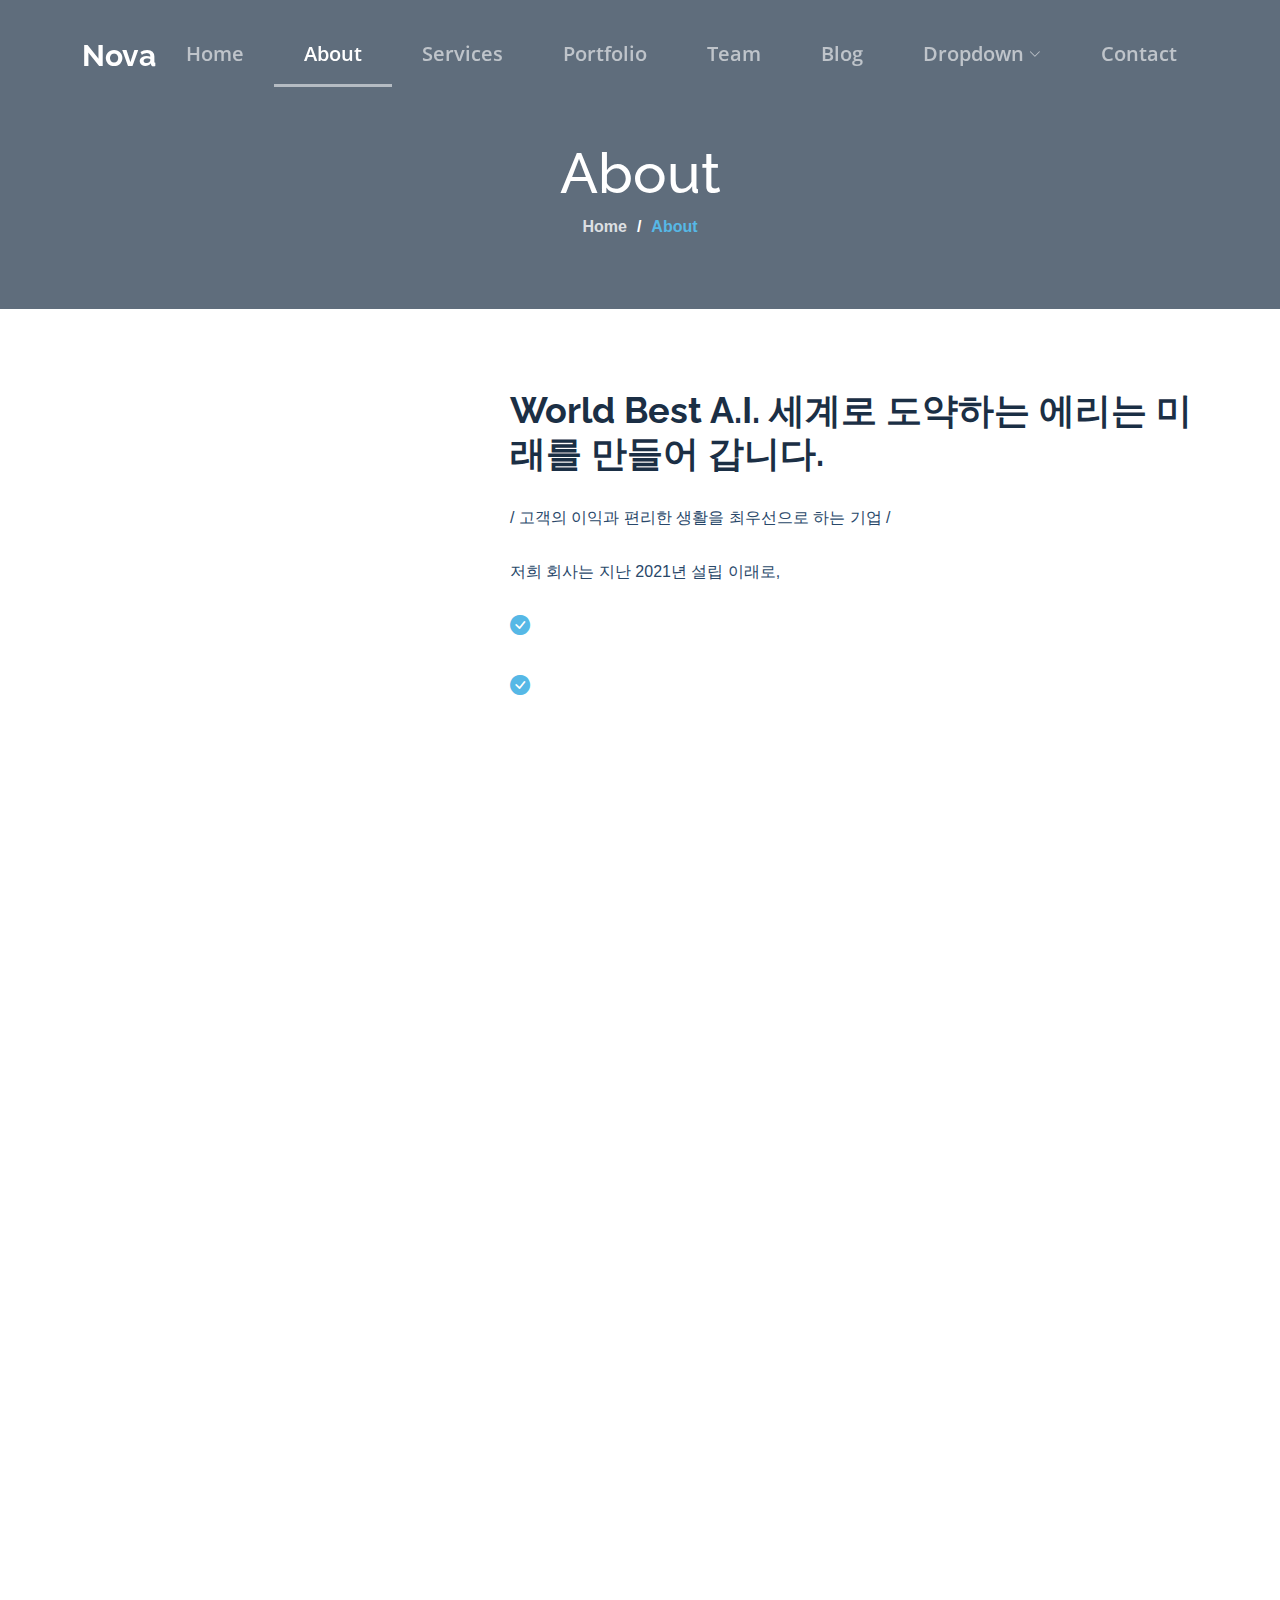
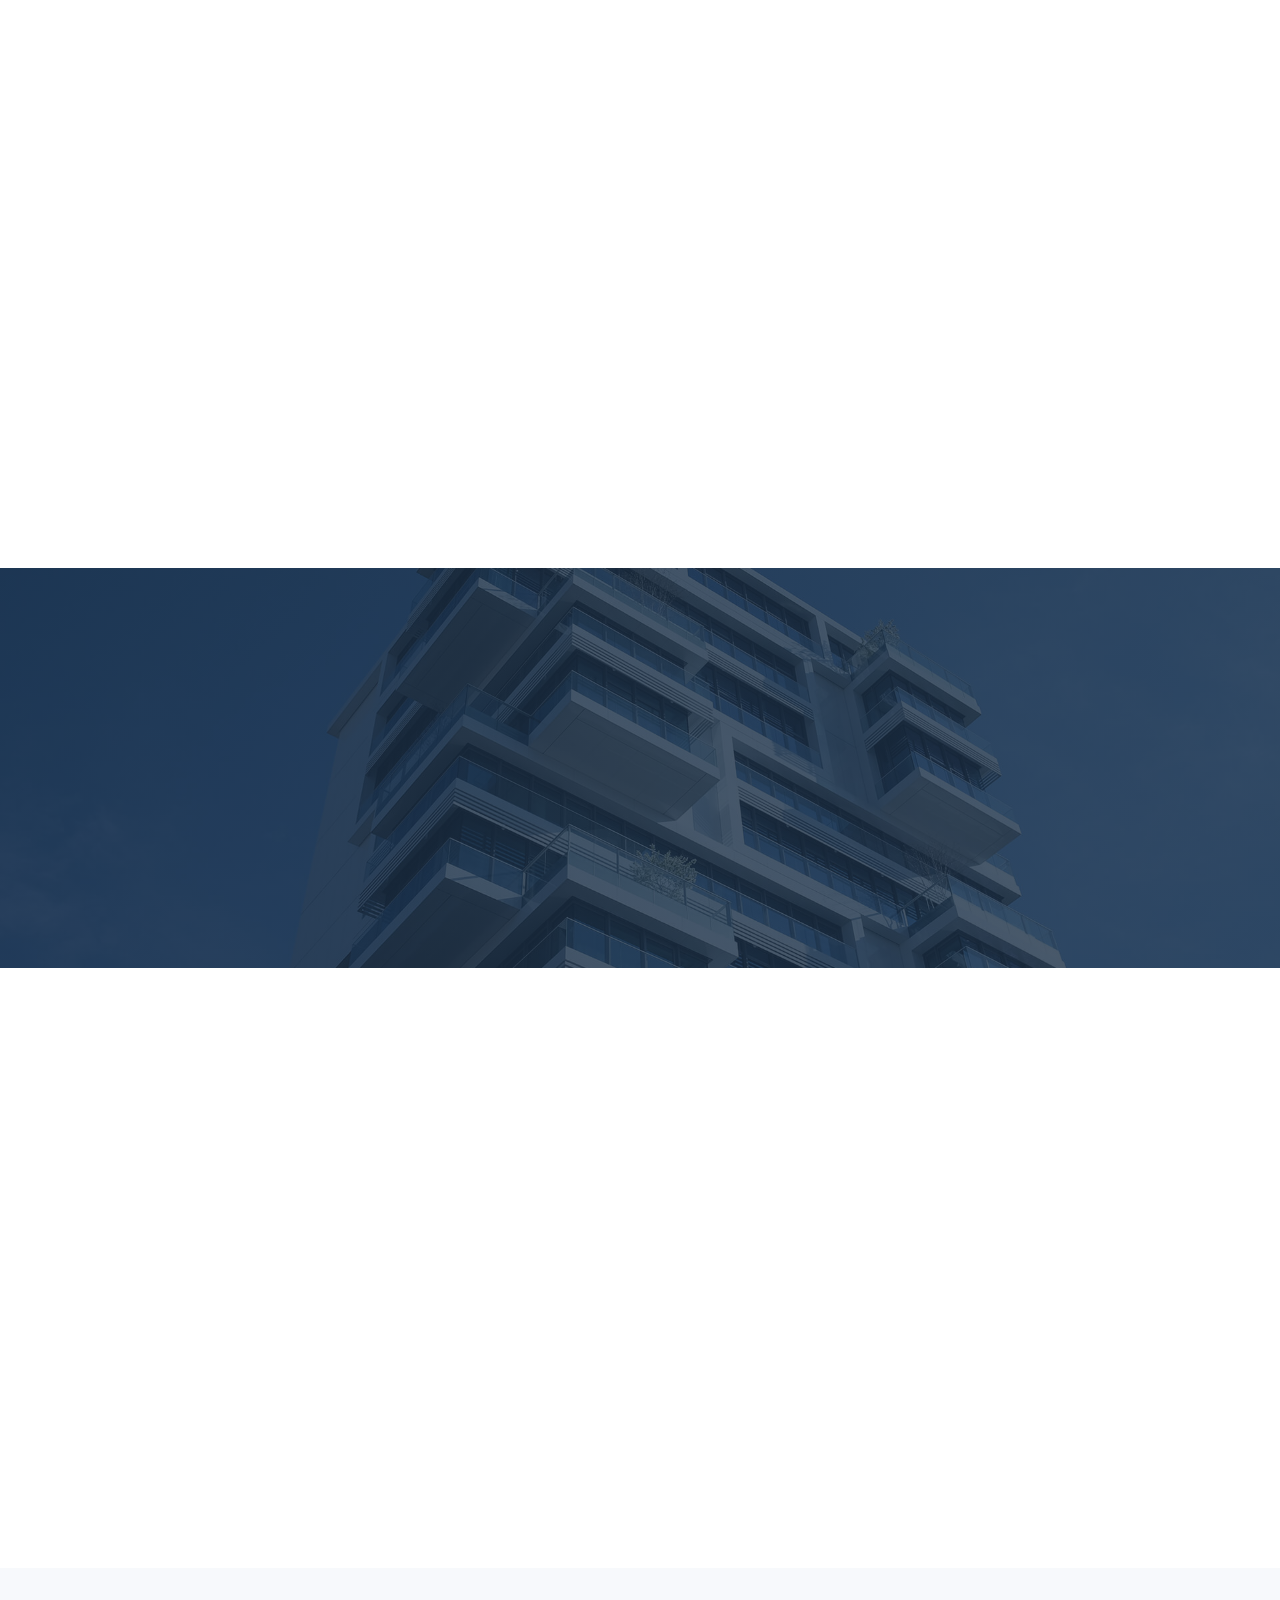
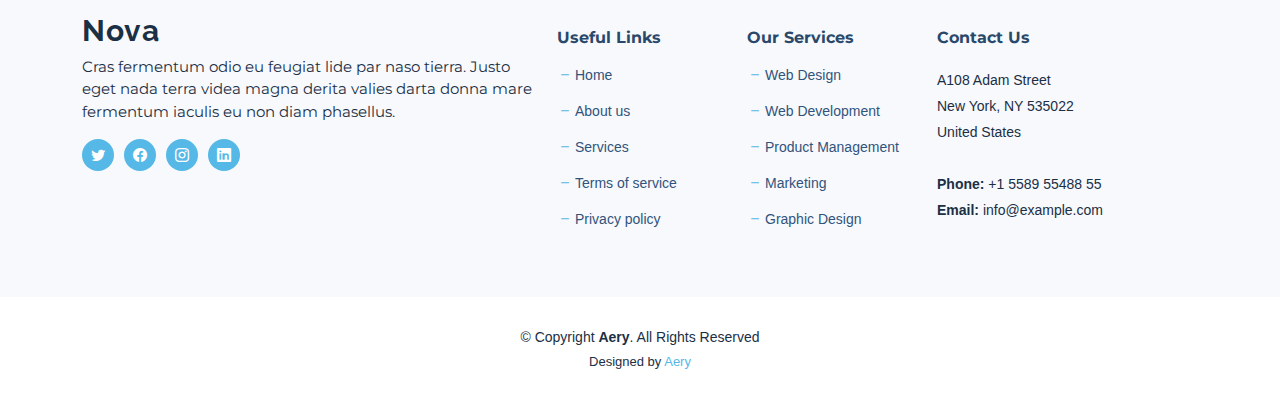
==== about.html @ d48b2c1e "first" ====
<!DOCTYPE html>
<html lang="en">

<head>
  <meta charset="utf-8">
  <meta content="width=device-width, initial-scale=1.0" name="viewport">

  <title>Nova Bootstrap Template - About</title>
  <meta content="" name="description">
  <meta content="" name="keywords">

  <!-- Favicons -->
  <link href="assets/img/favicon.png" rel="icon">
  <link href="assets/img/apple-touch-icon.png" rel="apple-touch-icon">

  <!-- Google Fonts -->
  <link rel="preconnect" href="https://fonts.googleapis.com">
  <link rel="preconnect" href="https://fonts.gstatic.com" crossorigin>
  <link
    href="https://fonts.googleapis.com/css2?family=Open+Sans:ital,wght@0,300;0,400;0,500;0,600;0,700;1,300;1,400;1,600;1,700&family=Montserrat:ital,wght@0,300;0,400;0,500;0,600;0,700;1,300;1,400;1,500;1,600;1,700&family=Raleway:ital,wght@0,300;0,400;0,500;0,600;0,700;1,300;1,400;1,500;1,600;1,700&display=swap"
    rel="stylesheet">

  <!-- Vendor CSS Files -->
  <link href="assets/vendor/bootstrap/css/bootstrap.min.css" rel="stylesheet">
  <link href="assets/vendor/bootstrap-icons/bootstrap-icons.css" rel="stylesheet">
  <link href="assets/vendor/aos/aos.css" rel="stylesheet">
  <link href="assets/vendor/glightbox/css/glightbox.min.css" rel="stylesheet">
  <link href="assets/vendor/swiper/swiper-bundle.min.css" rel="stylesheet">
  <link href="assets/vendor/remixicon/remixicon.css" rel="stylesheet">

  <!-- Template Main CSS File -->
  <link href="assets/css/main.css" rel="stylesheet">

  <!-- =======================================================
  * Template Name: Nova
  * Updated: Sep 18 2023 with Bootstrap v5.3.2
  * Template URL: https://bootstrapmade.com/nova-bootstrap-business-template/
  * Author: BootstrapMade.com
  * License: https://bootstrapmade.com/license/
  ======================================================== -->
</head>

<body class="page-about">

  <!-- ======= Header ======= -->
  <header id="header" class="header d-flex align-items-center fixed-top">
    <div class="container-fluid container-xl d-flex align-items-center justify-content-between">

      <a href="index.html" class="logo d-flex align-items-center">
        <!-- Uncomment the line below if you also wish to use an image logo -->
        <!-- <img src="assets/img/logo.png" alt=""> -->
        <h1 class="d-flex align-items-center">Nova</h1>
      </a>

      <i class="mobile-nav-toggle mobile-nav-show bi bi-list"></i>
      <i class="mobile-nav-toggle mobile-nav-hide d-none bi bi-x"></i>

      <nav id="navbar" class="navbar">
        <ul>
          <li><a href="index.html">Home</a></li>
          <li><a href="about.html" class="active">About</a></li>
          <li><a href="services.html">Services</a></li>
          <li><a href="portfolio.html">Portfolio</a></li>
          <li><a href="team.html">Team</a></li>
          <li><a href="blog.html">Blog</a></li>
          <li class="dropdown"><a href="#"><span>Dropdown</span> <i
                class="bi bi-chevron-down dropdown-indicator"></i></a>
            <ul>
              <li><a href="#">Dropdown 1</a></li>
              <li class="dropdown"><a href="#"><span>Deep Dropdown</span> <i
                    class="bi bi-chevron-down dropdown-indicator"></i></a>
                <ul>
                  <li><a href="#">Deep Dropdown 1</a></li>
                  <li><a href="#">Deep Dropdown 2</a></li>
                  <li><a href="#">Deep Dropdown 3</a></li>
                  <li><a href="#">Deep Dropdown 4</a></li>
                  <li><a href="#">Deep Dropdown 5</a></li>
                </ul>
              </li>
              <li><a href="#">Dropdown 2</a></li>
              <li><a href="#">Dropdown 3</a></li>
              <li><a href="#">Dropdown 4</a></li>
            </ul>
          </li>
          <li><a href="contact.html">Contact</a></li>
        </ul>
      </nav><!-- .navbar -->

    </div>
  </header><!-- End Header -->

  <main id="main">

    <!-- ======= Breadcrumbs ======= -->
    <div class="breadcrumbs d-flex align-items-center"
      style="background-image: url('http://aery.co.kr/default/img/layout/images/contents/sb_vs000.jpg');">
      <div class="container position-relative d-flex flex-column align-items-center">

        <h2>About</h2>
        <ol>
          <li><a href="index.html">Home</a></li>
          <li>About</li>
        </ol>

      </div>
    </div><!-- End Breadcrumbs -->

    <!-- ======= About Section ======= -->
    <section id="about" class="about">
      <div class="container" data-aos="fade-up">

        <div class="row gy-4" data-aos="fade-up">
          <div class="col-lg-4">
            <img src="http://aery.co.kr/default/img/layout/images/contents/ci_logo.png" class="img-fluid" alt="">
          </div>
          <div class="col-lg-8">
            <div class="content ps-lg-5">
              <h3>World Best A.I. 세계로 도약하는 에리는 미래를 만들어 갑니다.</h3>
              <p>
                / 고객의 이익과 편리한 생활을 최우선으로 하는 기업 /
              </p>
              <p>저희 회사는 지난 2021년 설립 이래로,</p>
              <ul>
                <li><i class="bi bi-check-circle-fill"></i> 인공지능 기술을 기반으로한 다양한 Software 제품을 개발 하고 있습니다. 또한 고객이 원하는 다양한
                  Software제품도 같이 개발 및 연구하고 있습니다.</li>
                <li><i class="bi bi-check-circle-fill"></i> 고객이 원하는 생활 밀착형 인공지능 솔루션/서비스를 개발 및 제공으로 누구나 쉽게 접근할 수 있고, 사용할
                  수 있으며, 즐길 수 있도록 하는 것을 목표로 미래를 창출 발전 시키고자 합니다.</li>
              </ul>
            </div>
          </div>
        </div>

      </div>
    </section><!-- End About Section -->
    <!-- ======= Our Services Section ======= -->
    <section id="services-list" class="services-list">
      <div class="container" data-aos="fade-up">

        <div class="section-header">
          <h2>회사개요</h2>

        </div>

        <div class="row gy-5">

          <div class="col-lg-4 col-md-6 service-item d-flex" data-aos="fade-up" data-aos-delay="100">
            <div class="icon flex-shrink-0"><i class="bi bi-briefcase" style="color: #f57813;"></i></div>
            <div>
              <h4 class="title"><a href="#" class="stretched-link">회 사 명</a></h4>
              <p class="description">주식회사 에리 AERY Co., Ltd.</p>
            </div>
          </div>
          <!-- End Service Item -->

          <div class="col-lg-4 col-md-6 service-item d-flex" data-aos="fade-up" data-aos-delay="200">
            <div class="icon flex-shrink-0"><i class="bi bi-card-checklist" style="color: #15a04a;"></i></div>
            <div>
              <h4 class="title"><a href="#" class="stretched-link">설립연도</a></h4>
              <p class="description">2021년 5월 18일</p>
            </div>
          </div><!-- End Service Item -->

          <div class="col-lg-4 col-md-6 service-item d-flex" data-aos="fade-up" data-aos-delay="300">
            <div class="icon flex-shrink-0"><i class="bi bi-bar-chart" style="color: #d90769;"></i></div>
            <div>
              <h4 class="title"><a href="#" class="stretched-link">대 표 자</a></h4>
              <p class="description">김 현 석</p>
            </div>
          </div><!-- End Service Item -->

          <div class="col-lg-4 col-md-6 service-item d-flex" data-aos="fade-up" data-aos-delay="400">
            <div class="icon flex-shrink-0"><i class="bi bi-binoculars" style="color: #15bfbc;"></i></div>
            <div>
              <h4 class="title"><a href="#" class="stretched-link">Magni Dolores</a></h4>
              <p class="description">Excepteur sint occaecat cupidatat non proident, sunt in culpa qui officia deserunt
                mollit anim id est laborum</p>
            </div>
          </div><!-- End Service Item -->

          <div class="col-lg-4 col-md-6 service-item d-flex" data-aos="fade-up" data-aos-delay="500">
            <div class="icon flex-shrink-0"><i class="bi bi-brightness-high" style="color: #f5cf13;"></i></div>
            <div>
              <h4 class="title"><a href="#" class="stretched-link">Nemo Enim</a></h4>
              <p class="description">At vero eos et accusamus et iusto odio dignissimos ducimus qui blanditiis
                praesentium voluptatum deleniti atque</p>
            </div>
          </div><!-- End Service Item -->

          <div class="col-lg-4 col-md-6 service-item d-flex" data-aos="fade-up" data-aos-delay="600">
            <div class="icon flex-shrink-0"><i class="bi bi-calendar4-week" style="color: #1335f5;"></i></div>
            <div>
              <h4 class="title"><a href="#" class="stretched-link">Eiusmod Tempor</a></h4>
              <p class="description">Et harum quidem rerum facilis est et expedita distinctio. Nam libero tempore, cum
                soluta nobis est eligendi</p>
            </div>
          </div><!-- End Service Item -->

        </div>

      </div>
    </section><!-- End Our Services Section -->
    <!-- ======= Why Choose Us Section ======= -->
    <section id="why-us" class="why-us">
      <div class="container" data-aos="fade-up">

        <div class="section-header">
          <h2>Why Choose Us</h2>

        </div>

        <div class="row g-0" data-aos="fade-up" data-aos-delay="200">

          <div class="col-xl-5 img-bg" style="background-image: url('assets/img/why-us-bg.jpg')"></div>
          <div class="col-xl-7 slides  position-relative">

            <div class="slides-1 swiper">
              <div class="swiper-wrapper">

                <div class="swiper-slide">
                  <div class="item">
                    <h3 class="mb-3">Let's grow your business together</h3>
                    <h4 class="mb-3">Optio reiciendis accusantium iusto architecto at quia minima maiores quidem,
                      dolorum.</h4>
                    <p>Lorem ipsum dolor sit amet consectetur adipisicing elit. Repellendus, ipsam perferendis
                      asperiores explicabo vel tempore velit totam, natus nesciunt accusantium dicta quod quibusdam
                      ipsum maiores nobis non, eum. Ullam reiciendis dignissimos laborum aut, magni voluptatem velit
                      doloribus quas sapiente optio.</p>
                  </div>
                </div><!-- End slide item -->

                <div class="swiper-slide">
                  <div class="item">
                    <h3 class="mb-3">Unde perspiciatis ut repellat dolorem</h3>
                    <h4 class="mb-3">Amet cumque nam sed voluptas doloribus iusto. Dolorem eos aliquam quis.</h4>
                    <p>Dolorem quia fuga consectetur voluptatem. Earum consequatur nulla maxime necessitatibus cum
                      accusamus. Voluptatem dolorem ut numquam dolorum delectus autem veritatis facilis. Et ea ut
                      repellat ea. Facere est dolores fugiat dolor.</p>
                  </div>
                </div><!-- End slide item -->

                <div class="swiper-slide">
                  <div class="item">
                    <h3 class="mb-3">Aliquid non alias minus</h3>
                    <h4 class="mb-3">Necessitatibus voluptatibus explicabo dolores a vitae voluptatum.</h4>
                    <p>Neque voluptates aut. Soluta aut perspiciatis porro deserunt. Voluptate ut itaque velit. Aut
                      consectetur voluptatem aspernatur sequi sit laborum. Voluptas enim dolorum fugiat aut.</p>
                  </div>
                </div><!-- End slide item -->

                <div class="swiper-slide">
                  <div class="item">
                    <h3 class="mb-3">Necessitatibus suscipit non voluptatem quibusdam</h3>
                    <h4 class="mb-3">Tempora quos est ut quia adipisci ut voluptas. Deleniti laborum soluta nihil est.
                      Eum similique neque autem ut.</h4>
                    <p>Ut rerum et autem vel. Et rerum molestiae aut sit vel incidunt sit at voluptatem. Saepe dolorem
                      et sed voluptate impedit. Ad et qui sint at qui animi animi rerum.</p>
                  </div>
                </div><!-- End slide item -->

              </div>
              <div class="swiper-pagination"></div>
            </div>
            <div class="swiper-button-prev"></div>
            <div class="swiper-button-next"></div>
          </div>

        </div>

      </div>
    </section><!-- End Why Choose Us Section -->

    <!-- ======= Call To Action Section ======= -->
    <section id="call-to-action" class="call-to-action">
      <div class="container" data-aos="fade-up">
        <div class="row justify-content-center">
          <div class="col-lg-6 text-center">
            <h3>Ut fugiat aliquam aut non</h3>
            <p>Duis aute irure dolor in reprehenderit in voluptate velit esse cillum dolore eu fugiat nulla pariatur.
              Excepteur sint occaecat cupidatat non proident.</p>
            <a class="cta-btn" href="#">Call To Action</a>
          </div>
        </div>

      </div>
    </section><!-- End Call To Action Section -->

    <!-- ======= Team Section ======= -->
    <section id="team" class="team">
      <div class="container" data-aos="fade-up">

        <div class="section-header">
          <h2>Our Team</h2>

        </div>

        <div class="row gy-4">

          <div class="col-lg-3 col-md-6" data-aos="fade-up" data-aos-delay="100">
            <div class="team-member">
              <div class="member-img">
                <img src="assets/img/team/team-1.jpg" class="img-fluid" alt="">
                <div class="social">
                  <a href=""><i class="bi bi-twitter"></i></a>
                  <a href=""><i class="bi bi-facebook"></i></a>
                  <a href=""><i class="bi bi-instagram"></i></a>
                  <a href=""><i class="bi bi-linkedin"></i></a>
                </div>
              </div>
              <div class="member-info">
                <h4>Walter White</h4>
                <span>Chief Executive Officer</span>
              </div>
            </div>
          </div><!-- End Team Member -->

          <div class="col-lg-3 col-md-6" data-aos="fade-up" data-aos-delay="200">
            <div class="team-member">
              <div class="member-img">
                <img src="assets/img/team/team-2.jpg" class="img-fluid" alt="">
                <div class="social">
                  <a href=""><i class="bi bi-twitter"></i></a>
                  <a href=""><i class="bi bi-facebook"></i></a>
                  <a href=""><i class="bi bi-instagram"></i></a>
                  <a href=""><i class="bi bi-linkedin"></i></a>
                </div>
              </div>
              <div class="member-info">
                <h4>Sarah Jhonson</h4>
                <span>Product Manager</span>
              </div>
            </div>
          </div><!-- End Team Member -->

          <div class="col-lg-3 col-md-6" data-aos="fade-up" data-aos-delay="300">
            <div class="team-member">
              <div class="member-img">
                <img src="assets/img/team/team-3.jpg" class="img-fluid" alt="">
                <div class="social">
                  <a href=""><i class="bi bi-twitter"></i></a>
                  <a href=""><i class="bi bi-facebook"></i></a>
                  <a href=""><i class="bi bi-instagram"></i></a>
                  <a href=""><i class="bi bi-linkedin"></i></a>
                </div>
              </div>
              <div class="member-info">
                <h4>William Anderson</h4>
                <span>CTO</span>
              </div>
            </div>
          </div><!-- End Team Member -->

          <div class="col-lg-3 col-md-6" data-aos="fade-up" data-aos-delay="400">
            <div class="team-member">
              <div class="member-img">
                <img src="assets/img/team/team-4.jpg" class="img-fluid" alt="">
                <div class="social">
                  <a href=""><i class="bi bi-twitter"></i></a>
                  <a href=""><i class="bi bi-facebook"></i></a>
                  <a href=""><i class="bi bi-instagram"></i></a>
                  <a href=""><i class="bi bi-linkedin"></i></a>
                </div>
              </div>
              <div class="member-info">
                <h4>Amanda Jepson</h4>
                <span>Accountant</span>
              </div>
            </div>
          </div><!-- End Team Member -->

        </div>

      </div>
    </section>
    <!-- End Team Section -->

  </main><!-- End #main -->

  <!-- ======= Footer ======= -->
  <footer id="footer" class="footer">

    <div class="footer-content">
      <div class="container">
        <div class="row gy-4">
          <div class="col-lg-5 col-md-12 footer-info">
            <a href="index.html" class="logo d-flex align-items-center">
              <span>Nova</span>
            </a>
            <p>Cras fermentum odio eu feugiat lide par naso tierra. Justo eget nada terra videa magna derita valies
              darta donna mare fermentum iaculis eu non diam phasellus.</p>
            <div class="social-links d-flex  mt-3">
              <a href="#" class="twitter"><i class="bi bi-twitter"></i></a>
              <a href="#" class="facebook"><i class="bi bi-facebook"></i></a>
              <a href="#" class="instagram"><i class="bi bi-instagram"></i></a>
              <a href="#" class="linkedin"><i class="bi bi-linkedin"></i></a>
            </div>
          </div>

          <div class="col-lg-2 col-6 footer-links">
            <h4>Useful Links</h4>
            <ul>
              <li><i class="bi bi-dash"></i> <a href="#">Home</a></li>
              <li><i class="bi bi-dash"></i> <a href="#">About us</a></li>
              <li><i class="bi bi-dash"></i> <a href="#">Services</a></li>
              <li><i class="bi bi-dash"></i> <a href="#">Terms of service</a></li>
              <li><i class="bi bi-dash"></i> <a href="#">Privacy policy</a></li>
            </ul>
          </div>

          <div class="col-lg-2 col-6 footer-links">
            <h4>Our Services</h4>
            <ul>
              <li><i class="bi bi-dash"></i> <a href="#">Web Design</a></li>
              <li><i class="bi bi-dash"></i> <a href="#">Web Development</a></li>
              <li><i class="bi bi-dash"></i> <a href="#">Product Management</a></li>
              <li><i class="bi bi-dash"></i> <a href="#">Marketing</a></li>
              <li><i class="bi bi-dash"></i> <a href="#">Graphic Design</a></li>
            </ul>
          </div>

          <div class="col-lg-3 col-md-12 footer-contact text-center text-md-start">
            <h4>Contact Us</h4>
            <p>
              A108 Adam Street <br>
              New York, NY 535022<br>
              United States <br><br>
              <strong>Phone:</strong> +1 5589 55488 55<br>
              <strong>Email:</strong> info@example.com<br>
            </p>

          </div>

        </div>
      </div>
    </div>

    <div class="footer-legal">
      <div class="container">
        <div class="copyright">
          &copy; Copyright <strong><span>Aery</span></strong>. All Rights Reserved
        </div>
        <div class="credits">
          <!-- All the links in the footer should remain intact. -->
          <!-- You can delete the links only if you purchased the pro version. -->
          <!-- Licensing information: https://bootstrapmade.com/license/ -->
          <!-- Purchase the pro version with working PHP/AJAX contact form: https://bootstrapmade.com/nova-bootstrap-business-template/ -->
          Designed by <a href="https://aery.co.kr/">Aery</a>
        </div>
      </div>
    </div>
  </footer><!-- End Footer --><!-- End Footer -->

  <a href="#" class="scroll-top d-flex align-items-center justify-content-center"><i
      class="bi bi-arrow-up-short"></i></a>

  <div id="preloader"></div>

  <!-- Vendor JS Files -->
  <script src="assets/vendor/bootstrap/js/bootstrap.bundle.min.js"></script>
  <script src="assets/vendor/aos/aos.js"></script>
  <script src="assets/vendor/glightbox/js/glightbox.min.js"></script>
  <script src="assets/vendor/swiper/swiper-bundle.min.js"></script>
  <script src="assets/vendor/isotope-layout/isotope.pkgd.min.js"></script>
  <script src="assets/vendor/php-email-form/validate.js"></script>

  <!-- Template Main JS File -->
  <script src="assets/js/main.js"></script>

</body>

</html>
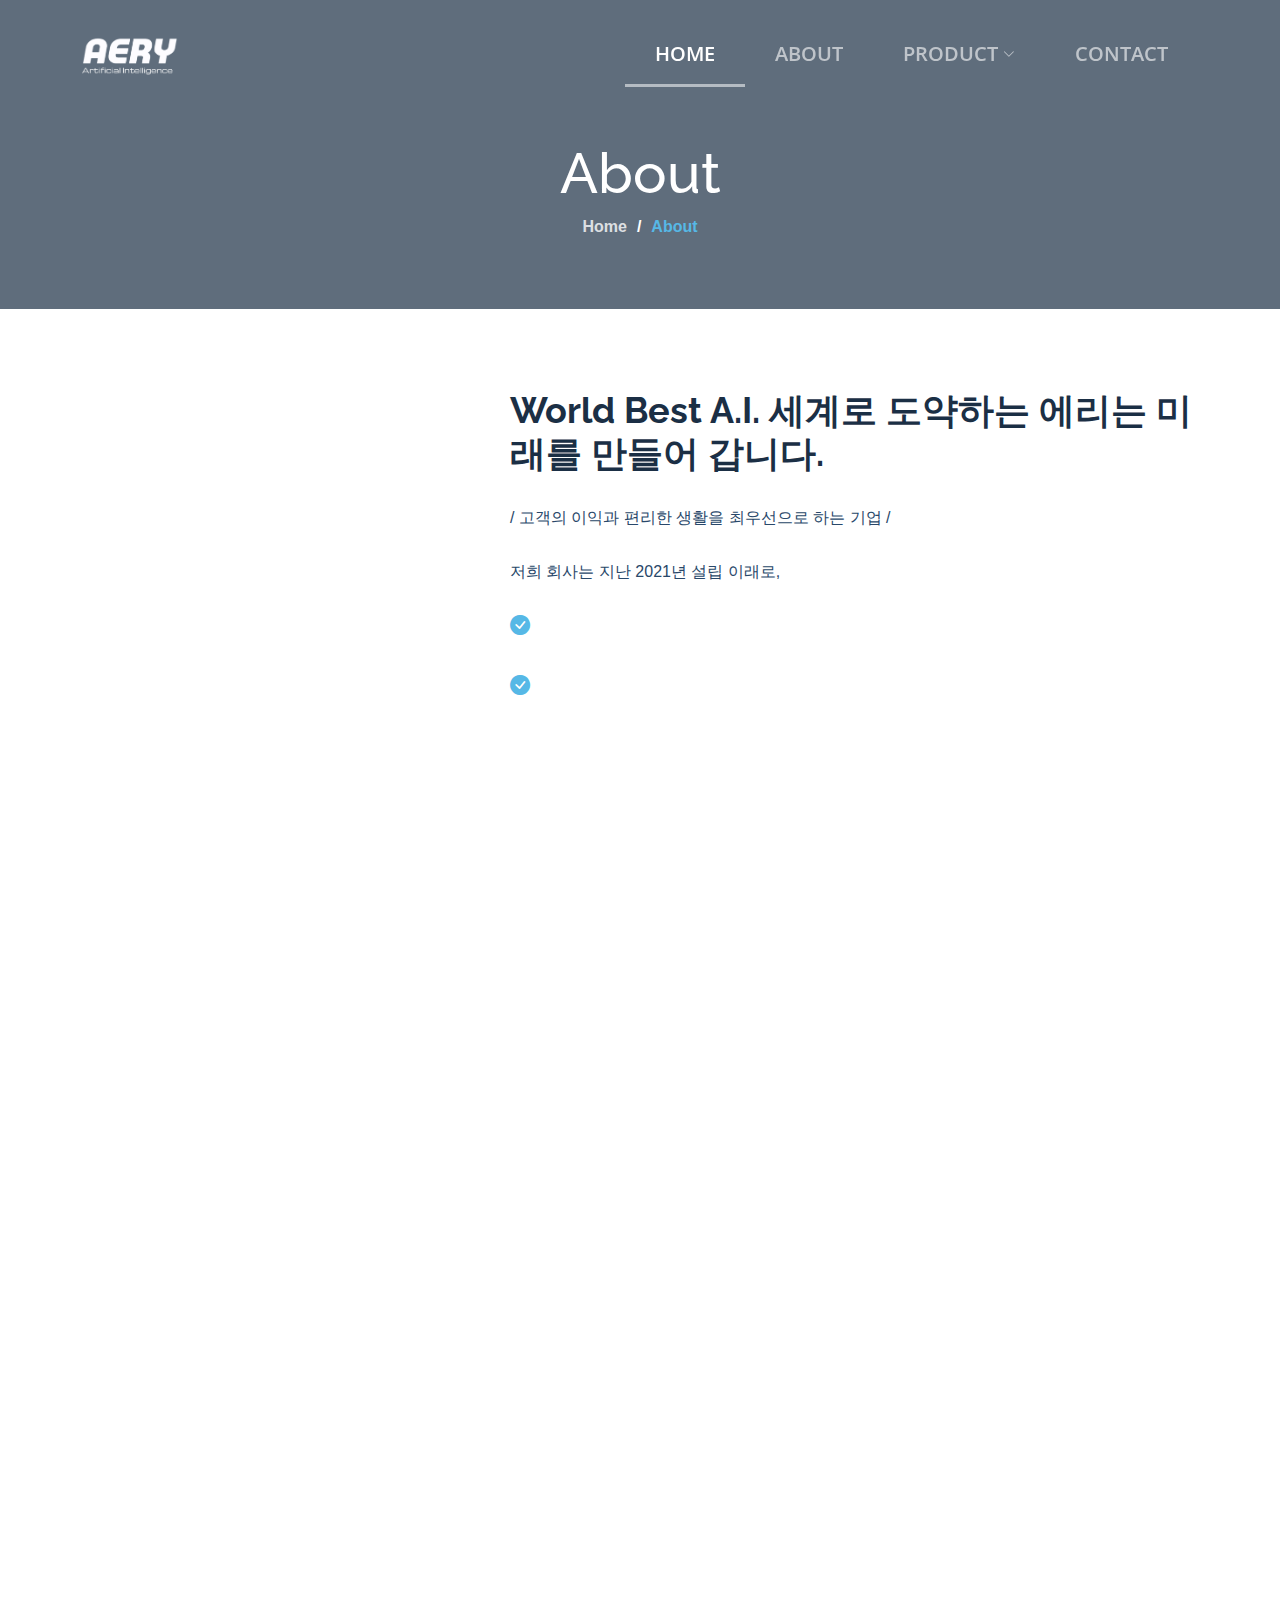
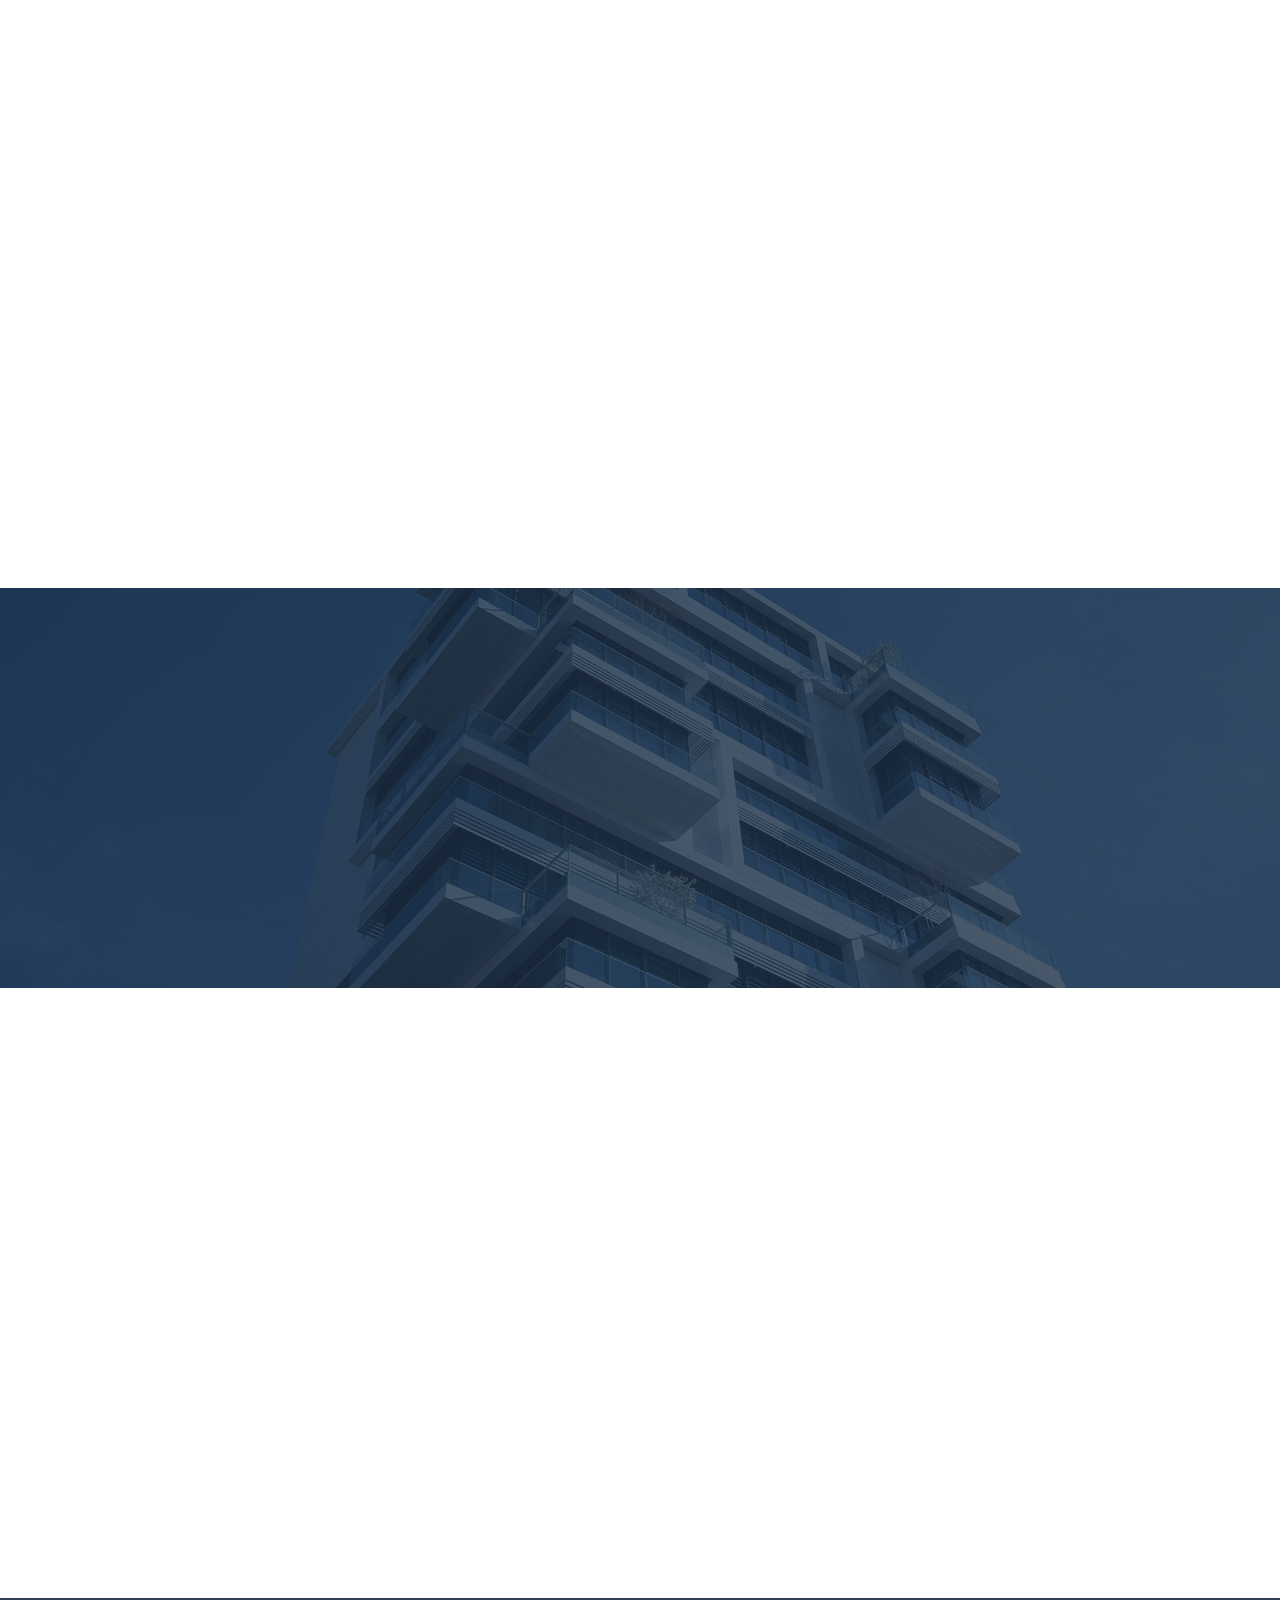
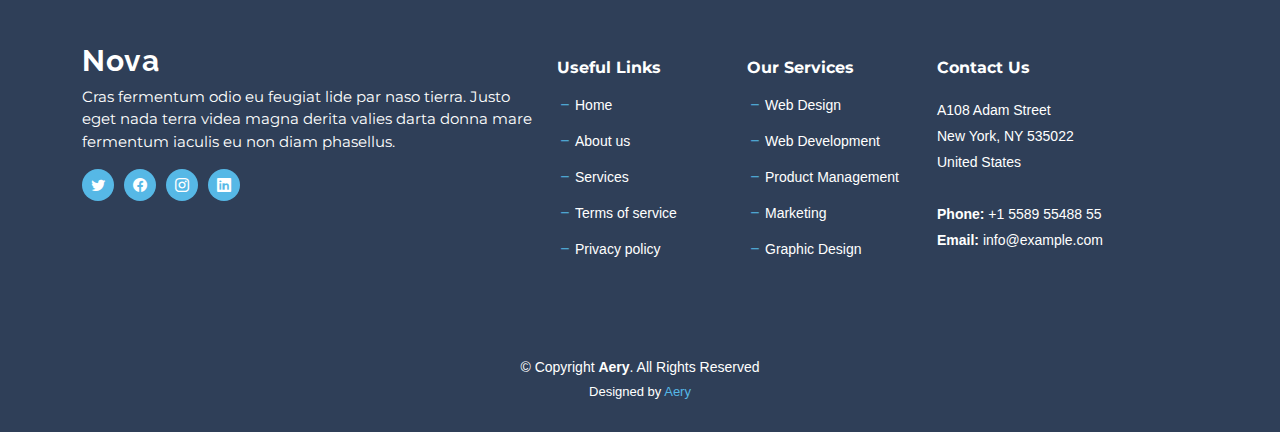
==== commit 94a29fa7: "change header" ====
--- a/about.html
+++ b/about.html
@@ -42,14 +42,15 @@
 
 <body class="page-about">
 
+
   <!-- ======= Header ======= -->
   <header id="header" class="header d-flex align-items-center fixed-top">
     <div class="container-fluid container-xl d-flex align-items-center justify-content-between">
 
       <a href="index.html" class="logo d-flex align-items-center">
         <!-- Uncomment the line below if you also wish to use an image logo -->
-        <!-- <img src="assets/img/logo.png" alt=""> -->
-        <h1 class="d-flex align-items-center">Nova</h1>
+        <img src="assets/img/aery_logo_white.png" alt="">
+        <!-- <h1 class="d-flex align-items-center">AERY</h1> -->
       </a>
 
       <i class="mobile-nav-toggle mobile-nav-show bi bi-list"></i>
@@ -57,17 +58,17 @@
 
       <nav id="navbar" class="navbar">
         <ul>
-          <li><a href="index.html">Home</a></li>
-          <li><a href="about.html" class="active">About</a></li>
-          <li><a href="services.html">Services</a></li>
-          <li><a href="portfolio.html">Portfolio</a></li>
-          <li><a href="team.html">Team</a></li>
-          <li><a href="blog.html">Blog</a></li>
-          <li class="dropdown"><a href="#"><span>Dropdown</span> <i
+          <li><a href="index.html" class="active">HOME</a></li>
+          <li><a href="about.html">ABOUT</a></li>
+          <!-- <li><a href="services.html">Services</a></li>
+          <li><a href="portfolio.html">Portfolio</a></li> -->
+          <!-- <li><a href="team.html">Team</a></li> -->
+          <!-- <li><a href="blog.html">Blog</a></li> -->
+          <li class="dropdown"><a href="#"><span>PRODUCT</span> <i
                 class="bi bi-chevron-down dropdown-indicator"></i></a>
             <ul>
-              <li><a href="#">Dropdown 1</a></li>
-              <li class="dropdown"><a href="#"><span>Deep Dropdown</span> <i
+              <li><a href="product1.html">AI Vision Features</a></li>
+              <!-- <li class="dropdown"><a href="#"><span>Deep Dropdown</span> <i
                     class="bi bi-chevron-down dropdown-indicator"></i></a>
                 <ul>
                   <li><a href="#">Deep Dropdown 1</a></li>
@@ -76,13 +77,15 @@
                   <li><a href="#">Deep Dropdown 4</a></li>
                   <li><a href="#">Deep Dropdown 5</a></li>
                 </ul>
-              </li>
-              <li><a href="#">Dropdown 2</a></li>
-              <li><a href="#">Dropdown 3</a></li>
-              <li><a href="#">Dropdown 4</a></li>
+              </li> -->
+              <li><a href="product2.html">AI BOX System Diagram</a></li>
+              <li><a href="product3.html">AI Facial Recognition Solution</a></li>
+              <li><a href="product4.html">AI Fire Detection Solution</a></li>
+              <li><a href="product5.html">AI abnormal behavior detection solution</a></li>
+              <li><a href="product6.html">AI Object Tracking Solution</a></li>
             </ul>
           </li>
-          <li><a href="contact.html">Contact</a></li>
+          <li><a href="contact.html">CONTACT</a></li>
         </ul>
       </nav><!-- .navbar -->
 
--- a/assets/css/main.css
+++ b/assets/css/main.css
@@ -79,17 +79,24 @@
   text-align: center;
   padding-bottom: 30px;
 }
-
+.section-header h2 span {
+  color: #3ca6d1;
+}
 .section-header h2 {
   font-size: 32px;
   font-weight: 600;
   margin-bottom: 20px;
-  padding-bottom: 20px;
+  /* padding-bottom: 20px; */
   position: relative;
+  width: fit-content;
+  margin: auto;
+  border: 5px solid #5a3cd1;
+  padding: 20px 40px;
+  border-radius: 50px;
 }
 
 .section-header h2:after {
-  content: "";
+  /* content: ""; */
   position: absolute;
   display: block;
   width: 60px;
@@ -511,7 +518,7 @@
   min-height: 100vh;
   background: url("../img/bg-about.jpg");
   background-position: 100%;
-  background-size: contain;
+  background-size: cover;
   position: relative;
   padding: 120px 0;
   z-index: 3;
@@ -522,7 +529,7 @@
     position: absolute;
     content: "";
     width: 40%;
-    background: var(--color-secondary);
+    /* background: var(--color-secondary); */
     top: 0;
     bottom: 0;
   }
@@ -762,7 +769,8 @@
 }
 
 .services-list .service-item .title a {
-  color: var(--color-secondary);
+  /* color: var(--color-secondary); */
+  color: #ffffff;
 }
 
 .services-list .service-item .title a:hover {
@@ -827,7 +835,8 @@
 }
 
 .features h3 {
-  color: var(--color-secondary);
+  color: #ffffff;
+  /* color: var(--color-secondary); */
   font-size: 32px;
   font-weight: 700;
   margin-bottom: 30px;
@@ -841,7 +850,7 @@
 
 .features .icon-list span {
   font-size: 18px;
-  color: #29486a;
+  color: #ffffff;
 }
 
 .features .phone-wrap {
@@ -856,7 +865,8 @@
 }
 
 .features .phone-wrap img {
-  width: 340px;
+  /* width: 340px; */
+  padding-left: 100px;
 }
 
 @media (max-width: 992px) {
@@ -2070,7 +2080,7 @@
 }
 
 .footer .footer-content {
-  background-color: #f7f9fc;
+  background-color: #2F3F58;
   background-size: contain;
   padding: 60px 0 30px 0;
 }
@@ -2093,7 +2103,8 @@
   font-size: 30px;
   font-weight: 700;
   letter-spacing: 1px;
-  color: var(--color-secondary);
+  /* color: var(--color-secondary); */
+  color: white;
   font-family: var(--font-secondary);
   margin-top: 3px;
 }
@@ -2102,7 +2113,8 @@
   font-size: 15px;
   margin-bottom: 0;
   font-family: var(--font-primary);
-  color: var(--color-secondary);
+  /* color: var(--color-secondary); */
+  color: white;
 }
 
 .footer .footer-content .social-links a {
@@ -2129,7 +2141,8 @@
 .footer .footer-content h4 {
   font-size: 16px;
   font-weight: bold;
-  color: #29486a;
+  /* color: #29486a; */
+  color: white;
   position: relative;
   padding-bottom: 12px;
 }
@@ -2162,7 +2175,8 @@
 }
 
 .footer .footer-content .footer-links ul a {
-  color: #31547c;
+  /* color: #31547c; */
+  color: white;
   transition: 0.3s;
   display: inline-block;
   line-height: 1;
@@ -2174,31 +2188,42 @@
 
 .footer .footer-content .footer-contact p {
   line-height: 26px;
-  color: var(--color-secondary);
+  /* color: var(--color-secondary); */
+  color: white;
 }
 
 .footer .footer-legal {
-  background: #fff;
+  background: #2F3F58;
   padding: 30px 0;
 }
 
 .footer .footer-legal .copyright {
   text-align: center;
-  color: var(--color-secondary);
+  /* color: var(--color-secondary); */
+  color: white;
 }
 
 .footer .footer-legal .credits {
   padding-top: 4px;
   text-align: center;
   font-size: 13px;
-  color: var(--color-secondary);
+  /* color: var(--color-secondary); */
+  color: white;
 }
 
 #imageContainer {
+  max-width: 60%;
   display: flex;
   align-items: center;
   inline-size: 100%;
   margin: auto;
   justify-content: center;
   gap: 5%;
-}
+  border-radius: 20px;
+  background-color: white;
+  padding-bottom: 4%;
+}
+
+.child-active {
+  color: blue !important;
+}